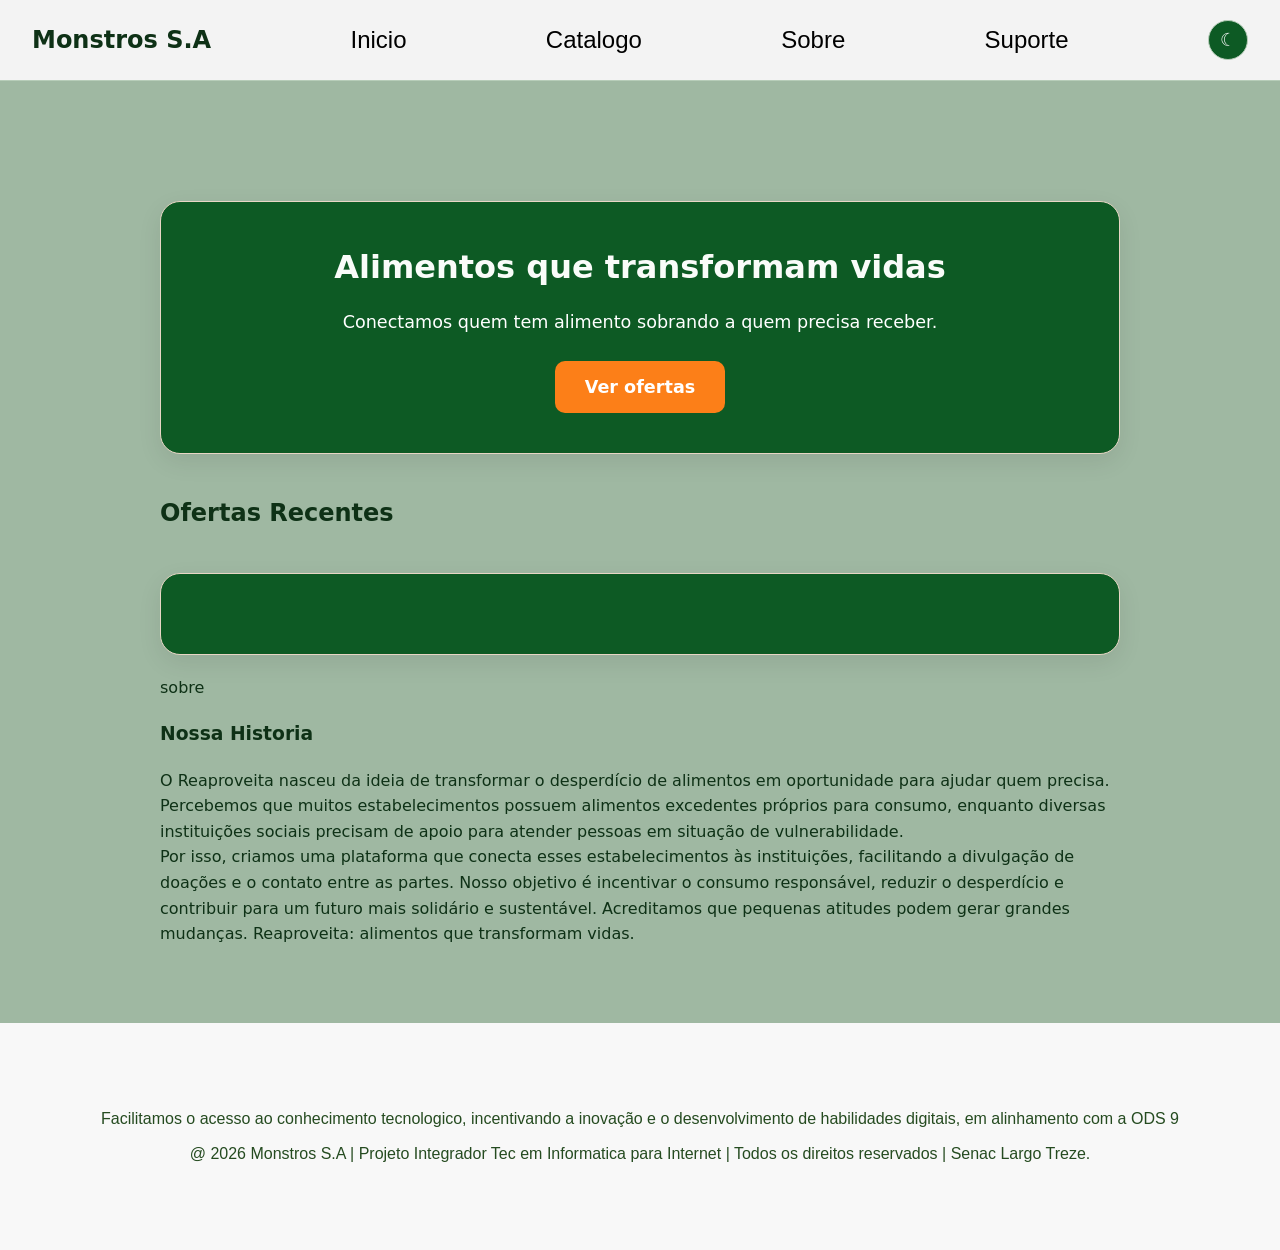
==== inicio.html @ 037063f6 "primeiro commit" ====
<!DOCTYPE html>
<html lang="pt-BR">

<head>

  <title>Monstro S.A</title>
  <meta charset="UTF-8">
  <meta name="viewport" content="width=device-width, initial-scale=1.0">
  <link rel="stylesheet" href="css/inicio.css">

</head>

<body>

  <header class="cima">

    <nav class="menu">

      <h1>Monstros S.A</h1>
      <a href="#inicio">Inicio</a>

      <a href="html/catalogo.html">Catalogo</a>
      
      <a href="#Sobre">Sobre</a>
      <a href="#suporte">Suporte</a>
      <button id="btnTema" class="btn-tema"></button>

    </nav>

  </header>

  <main>

<section id="guias" class="secao">
      <h2></h2>
      <div class="formacao-card">
        <div class="formacao-info">
          <a href="html/catalogo.html">
            <h3>Alimentos que transformam vidas</h3>
            <p> Conectamos quem tem alimento sobrando a quem precisa receber.</p>
            <div class="cardin">
              <p>Ver ofertas</p>
            </div>
          </a>
        </div>
      </div>
      <h1> Ofertas Recentes</h1>
    <div class="cardOfertas">
      
    </div>
    <section id "sobre" class="">sobre
      <div>
        <h1> Nossa Historia</h1>
        <p>O Reaproveita nasceu da ideia de transformar o desperdício de alimentos em oportunidade para ajudar quem
          precisa. Percebemos que muitos estabelecimentos possuem alimentos excedentes próprios para consumo, enquanto
          diversas instituições sociais precisam de apoio para atender pessoas em situação de vulnerabilidade.<br>Por
          isso, criamos uma plataforma que conecta esses estabelecimentos às instituições, facilitando a divulgação de
          doações e o contato entre as partes. Nosso objetivo é incentivar o consumo responsável, reduzir o desperdício
          e contribuir para um futuro mais solidário e sustentável.

          Acreditamos que pequenas atitudes podem gerar grandes mudanças. Reaproveita: alimentos que transformam vidas.
        </p>
      </div>
    </section>

    </section>

  </main>

  <footer id="suporte" class="rodape">
    <p> Facilitamos o acesso ao conhecimento tecnologico, incentivando a inovação e o desenvolvimento de habilidades
      digitais, em alinhamento com a ODS 9</p>

    <p> @ 2026 Monstros S.A | Projeto Integrador Tec em Informatica para Internet | Todos os direitos reservados | Senac
      Largo Treze. </p>
  </footer>
  <script> src = "scripthm.js"</script>
</body>

</html>
---- css/inicio.css ----
:root {
    --fundo: #9fb8a2;
    --card: #0d5a24;
    --borda: #b7cdb9;
    --texto: #0e3116;
    --suave: #000000;
    --destaque: #3e16a1;
    --destaque-suave: rgba(60, 19, 156, 0.678);
    --mono: "SFMono-Regular", Consolas, "Liberation Mono", Menlo, monospace;
}

* {
    box-sizing: border-box;
}

html {
    scroll-behavior: smooth;
    scroll-padding-top: 90px;
}

body {
    margin: 0;
    font-family: system-ui, -apple-system, "Segoe UI", Roboto, sans-serif;
    background: var(--fundo);
    color: var(--texto);
    line-height: 1.6;
}

.cima {
    background-color: #A8D5E3;
}

.menu {
    display: flex;
    justify-content: space-between;
    align-items: center;
    padding: 1px 2rem;
    background-color: #f3f3f3;
    border-bottom: 1px solid var(--borda);
}

.menu a {
    font-size: x-large;
    font-family: Verdana, Geneva, Tahoma, sans-serif;
    color: #000000;
    text-decoration: none;
}

.secao {
    display: grid;
    grid-template-columns: 1fr;
    gap: 20px;
    max-width: 1000px;
    margin: 40px auto;
    padding: 20px;
}

.secao h2 {
    text-align: center;
}

.formacao-card {
    width: 100%;
    margin: 0 auto;
    padding: 40px;
    display: flex;
    justify-content: center;
    align-items: center;
    background: var(--card);
    border: 1px solid #e8d6c5;
    border-radius: 20px;
    box-shadow: 0 8px 25px rgba(0, 0, 0, 0.08);
    transition: transform 0.3s, box-shadow 0.3s;
}

.formacao-card:hover {
    transform: translateY(-5px);
    box-shadow: 0 12px 30px rgba(0, 0, 0, 0.12);
}

.formacao-info {
    text-align: center;
}

.formacao-info a {
    display: flex;
    flex-direction: column;
    align-items: center;
    gap: 15px;
    text-decoration: none;
}

.formacao-info h3 {
    margin: 0;
    font-size: 2rem;
    color: #f9fcf9;
}

.formacao-info p {
    margin: 0;
    font-size: 1.1rem;
    color: #ffffff;
}

.cardin {
    margin-top: 10px;
    padding: 12px 30px;
    background: #fc7f18;
    border-radius: 10px;
    transition: background 0.3s;
}

.cardin p {
    color: #ffffff;
    font-weight: bold;
}

.formacao-info a:hover .cardin {
    background: #d86d15;
}

.cardOfertas {
    width: 100%;
    margin: 0 auto;
    padding: 40px;
    display: flex;
    justify-content: center;
    align-items: center;
    background: var(--card);
    border: 1px solid #e8d6c5;
    border-radius: 20px;
    box-shadow: 0 8px 25px rgba(0, 0, 0, 0.08);
    transition: transform 0.3s, box-shadow 0.3s;
}

.btn-tema {
    width: 40px;
    height: 40px;
    border-radius: 50%;
    border: 1px solid var(--borda);
    background: var(--card);
    color: var(--texto);
    cursor: pointer;
    transition: border-color 0.2s;
    color:#f8f8f8
}

.btn-tema:before {
    content: "☾";
    font-size: 1.1rem;
}

.btn-tema:hover {
    border-color: var(--destaque);
}



/*foooter*/
.rodape {
    display: flex;
    flex-direction: column;
    align-items: center;
    justify-content: center;
    font-family:Arial, Helvetica, sans-serif;
    text-align: center;
    padding: 78px;
    background-color: #f8f8f8;
    color: #254b20;
}

.rodape p {
    margin: 5px 0;
}
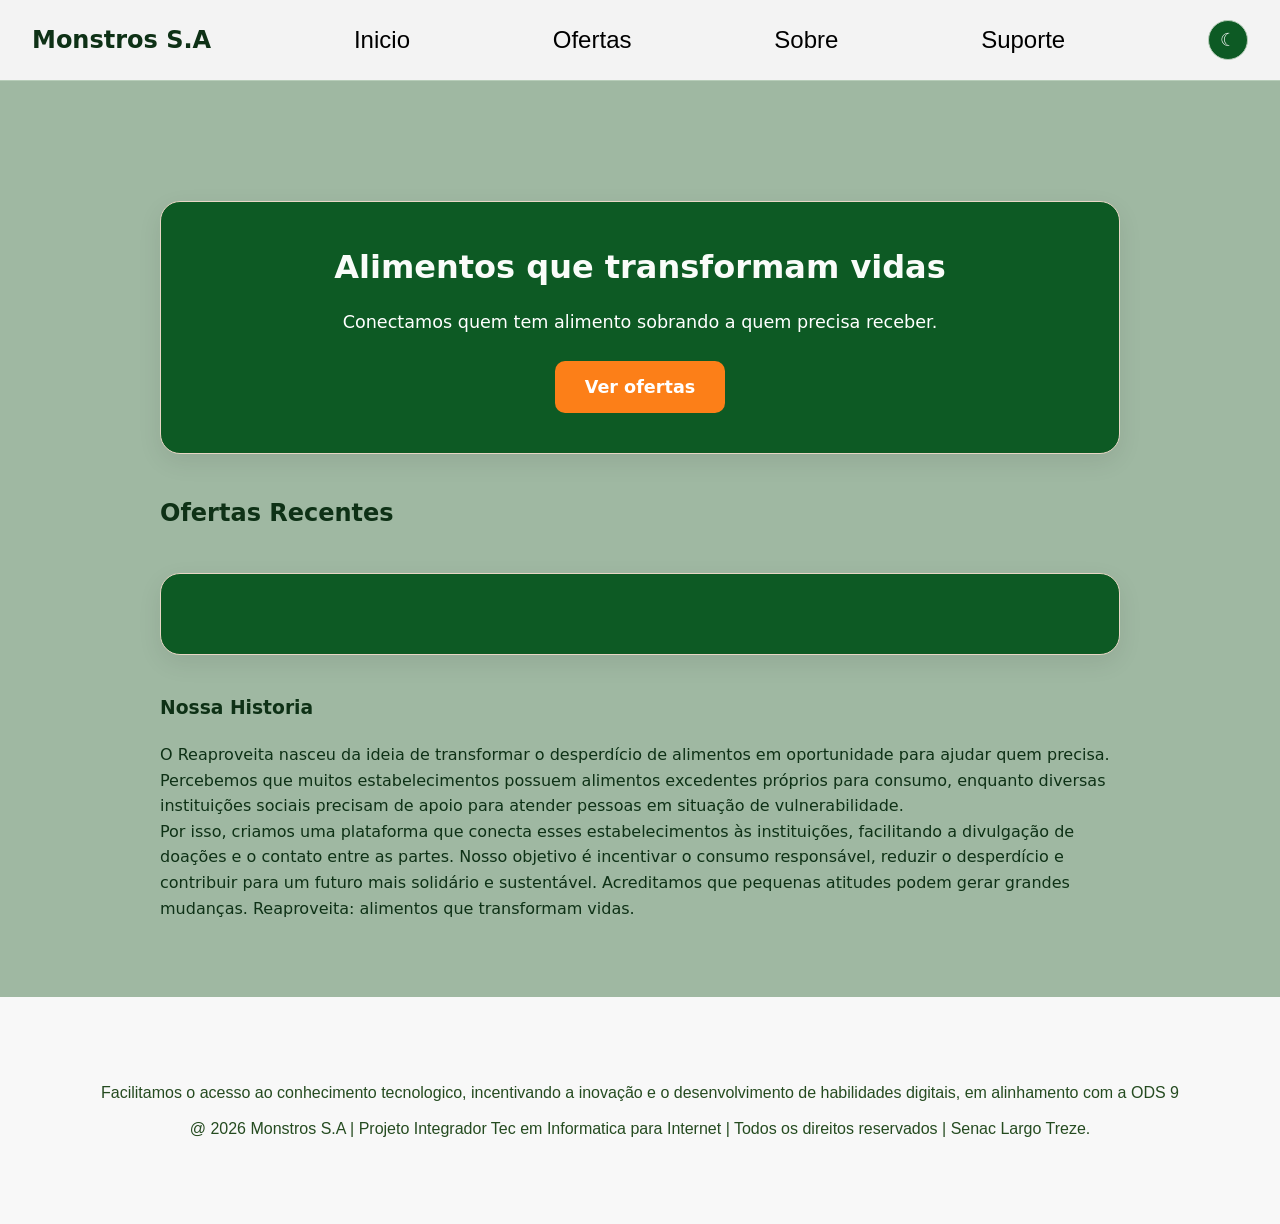
==== commit 3e7748b9: "principal" ====
--- a/inicio.html
+++ b/inicio.html
@@ -19,7 +19,7 @@
       <h1>Monstros S.A</h1>
       <a href="#inicio">Inicio</a>
 
-      <a href="html/catalogo.html">Catalogo</a>
+      <a href="html/ofertas.html">Ofertas</a>
       
       <a href="#Sobre">Sobre</a>
       <a href="#suporte">Suporte</a>
@@ -35,7 +35,7 @@
       <h2></h2>
       <div class="formacao-card">
         <div class="formacao-info">
-          <a href="html/catalogo.html">
+          <a href="html/ofertas.html">
             <h3>Alimentos que transformam vidas</h3>
             <p> Conectamos quem tem alimento sobrando a quem precisa receber.</p>
             <div class="cardin">
@@ -48,7 +48,8 @@
     <div class="cardOfertas">
       
     </div>
-    <section id "sobre" class="">sobre
+
+    <section id="Sobre" class="sobre">
       <div>
         <h1> Nossa Historia</h1>
         <p>O Reaproveita nasceu da ideia de transformar o desperdício de alimentos em oportunidade para ajudar quem
@@ -74,7 +75,7 @@
     <p> @ 2026 Monstros S.A | Projeto Integrador Tec em Informatica para Internet | Todos os direitos reservados | Senac
       Largo Treze. </p>
   </footer>
-  <script> src = "scripthm.js"</script>
+  <script src = "scripthm.js"></script>
 </body>
 
 </html>
